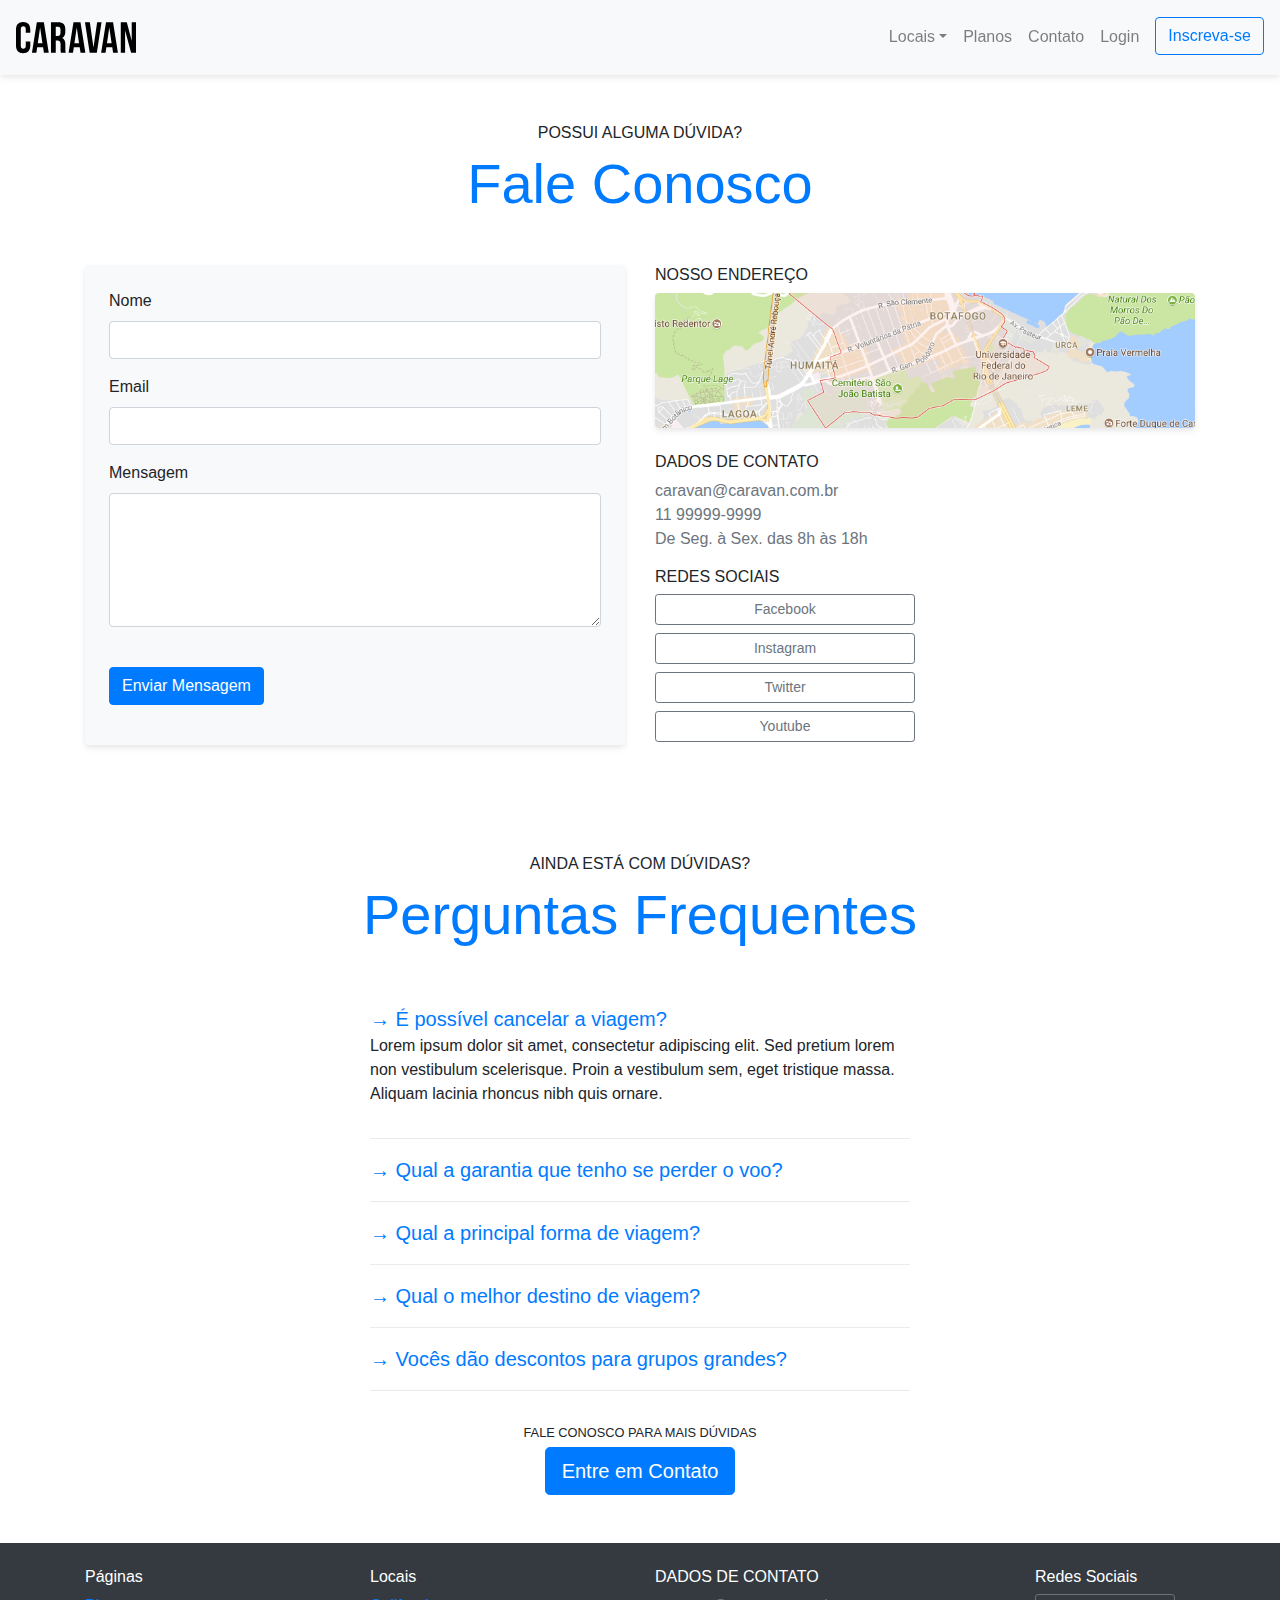
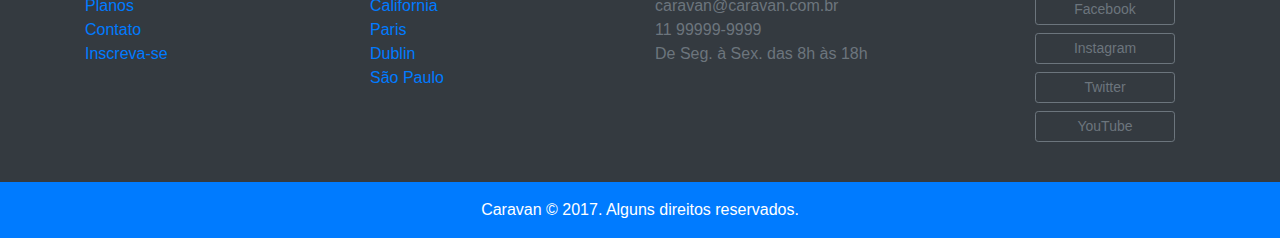
==== contato.html @ b4006103 "Adicionado as páginas: Contato, Local e Planos" ====
<!DOCTYPE html>
<html lang="en">
<head>
    <meta charset="UTF-8">
    <meta http-equiv="X-UA-Compatible" content="IE=edge">
    <meta name="viewport" content="width=device-width, initial-scale=1.0">

    <link rel="stylesheet" href="/css/bootstrap.css">
    <link rel="stylesheet" href="/css/style.css">
    <title>Caravan</title>
</head>
<body>
  <!-- Abre Modal -->
    <div class="modal fade" id="modalLogin" tabindex="-1" role="dialog" aria-labelledby="modalLoginTitulo" aria-hidden="true">
      <div class="modal-dialog" role="document">
        <div class="modal-content">
          <div class="modal-header">
            <h5 class="modal-title" id="modalLoginTitulo">Entre na Sua Conta</h5>
            <button type="button" class="close" data-dismiss="modal" aria-label="Close">
              <span aria-hidden="true">×</span>
            </button>
          </div>
          <div class="modal-body">
            <form>
              <div class="form-group">
                <label for="loginEmail">Email</label>
                <input type="email" class="form-control" id="loginEmail">
              </div>
              <div class="form-group">
                <label for="loginSenha">Senha</label>
                <input type="password" class="form-control" id="loginSenha">
              </div>
              <button type="submit" class="btn btn-primary">Entrar na Conta</button>
              <small class="form-text text-muted">Esqueceu a senha? <a href="#">Clique aqui</a>.</small>
            </form>
          </div>
        </div>
      </div>
    </div>
    <!-- Fecha Modal -->
    <nav class="navbar navbar-expand-md navbar-light bg-light fixed-top py-3 box-shadow">
      <a href="index.html" class="navbar-brand">
        <img src="img/caravan.svg" alt="Caravan">
      </a>
      
      <button class="navbar-toggler" type="button" data-toggle="collapse" data-target="#navbarSupportedContent" aria-controls="navbarSupportedContent" aria-expanded="true" aria-label="Abrir Navegação">
        <span class="navbar-toggler-icon"></span>
      </button>
      
      <div class="navbar-collapse collapse show" id="navbarSupportedContent" style="">
        <ul class="navbar-nav ml-auto">
          <li class="nav-item dropdown">
            <a class="nav-link dropdown-toggle" href="#" id="navbarDropdown" role="button" data-toggle="dropdown" aria-haspopup="true" aria-expanded="false">Locais</a>
            <div class="dropdown-menu" aria-labelledby="navbarDropdown">
              <a class="dropdown-item" href="local.html">California</a>
              <a class="dropdown-item" href="local.html">Paris</a>
              <a class="dropdown-item" href="local.html">Dublin</a>
              <a class="dropdown-item" href="local.html">São Paulo</a>
            </div>
          </li>
          <li class="nav-item">
            <a class="nav-link" href="planos.html">Planos</a>
          </li>
          <li class="nav-item">
            <a class="nav-link" href="contato.html">Contato</a>
          </li>
          <li class="nav-item">
            <a class="nav-link" href="#" data-toggle="modal" data-target="#modalLogin">Login</a>
          </li>
          <li class="nav-item">
            <a class="btn btn-outline-primary ml-md-2" href="inscricao.html">Inscreva-se</a>
          </li>
        </ul>
      </div>
    </nav>

    <section class="container">
      <div class="my-5 text-center">
        <span class="h6 d-block">POSSUI ALGUMA DÚVIDA?</span>
        <h2 class="display-4 text-primary">Fale Conosco</h2>
      </div>
      <div class="row">
        <div class="col-lg mb-5">
          <form class="bg-light rounded p-4 box-shadow" action="">
            <div class="form-group">
              <label for="clienteNome">Nome</label>
              <input type="text" class="form-control" id="clienteNome">
            </div>
            <div class="form-group">
              <label for="clienteEmail">Email</label>
              <input type="email" class="form-control" id="clienteEmail">
            </div>
            <div class="form-group">
              <label for="clienteMensagem">Mensagem</label>
              <textarea id="clienteMensagem" class="form-control" rows="5"></textarea>
            </div>
            <button type="submit" class="btn btn-primary mt-4 mb-3">Enviar Mensagem</button>
          </form>
        </div>
        <div class="col-lg mb-5">
          <h2 class="h6">NOSSO ENDEREÇO</h2>
          <a href="#"><img class="img-fluid box-shadow rounded mb-4" src="img/mapa.png" alt="Endereço da Empresa"></a>
          <h2 class="h6">DADOS DE CONTATO</h2>
          <ul class="list-unstyled text-secondary">
            <li>caravan@caravan.com.br</li>
            <li>11 99999-9999</li>
            <li>De Seg. à Sex. das 8h às 18h</li>
          </ul>
          <h2 class="h6">REDES SOCIAIS</h2>
          <ul class="list-unstyled" style="max-width: 260px">
            <li><a class="btn btn-outline-secondary btn-sm btn-block mb-2" href="#">Facebook</a></li>
            <li><a class="btn btn-outline-secondary btn-sm btn-block mb-2" href="#">Instagram</a></li>
            <li><a class="btn btn-outline-secondary btn-sm btn-block mb-2" href="#">Twitter</a></li>
            <li><a class="btn btn-outline-secondary btn-sm btn-block mb-2" href="#">Youtube</a></li>
          </ul>
        </div>
      </div>
    </section>
  
    <section class="container">
      <div class="my-5 text-center">
        <span class="h6 d-block">AINDA ESTÁ COM DÚVIDAS?</span>
        <h2 class="display-4 text-primary">Perguntas Frequentes</h2>
      </div>
      <div class="row justify-content-center">
        <div class="col-md-6" id="perguntasFrequentes">
          <div class="pergunta py-2">
            <a class="lead" data-toggle="collapse" href="#pergunta1" aria-expanded="true" aria-controls="pergunta1">→ É possível cancelar a viagem?</a>
            <div id="pergunta1" class="collapse show" data-parent="#perguntasFrequentes" role="tabpanel" style="">
              <p>Lorem ipsum dolor sit amet, consectetur adipiscing elit. Sed pretium lorem non vestibulum scelerisque. Proin a vestibulum sem, eget tristique massa. Aliquam lacinia rhoncus nibh quis ornare.</p>
            </div>
          </div>
          <div class="dropdown-divider"></div>
          <div class="pergunta py-2">
            <a class="lead collapsed" data-toggle="collapse" href="#pergunta2" aria-expanded="false" aria-controls="pergunta2">→ Qual a garantia que tenho se perder o voo?</a>
            <div id="pergunta2" class="collapse" data-parent="#perguntasFrequentes" role="tabpanel" style="">
              <p>Lorem ipsum dolor sit amet, consectetur adipiscing elit. Sed pretium lorem non vestibulum scelerisque. Proin a vestibulum sem, eget tristique massa. Aliquam lacinia rhoncus nibh quis ornare.</p>
            </div>
          </div>
          <div class="dropdown-divider"></div>
          <div class="pergunta py-2">
            <a class="lead collapsed" data-toggle="collapse" href="#pergunta3" aria-expanded="false" aria-controls="pergunta3">→ Qual a principal forma de viagem?</a>
            <div id="pergunta3" class="collapse" data-parent="#perguntasFrequentes" role="tabpanel" style="">
              <p>Lorem ipsum dolor sit amet, consectetur adipiscing elit. Sed pretium lorem non vestibulum scelerisque. Proin a vestibulum sem, eget tristique massa. Aliquam lacinia rhoncus nibh quis ornare.</p>
            </div>
          </div>
          <div class="dropdown-divider"></div>
          <div class="pergunta py-2">
            <a class="lead collapsed" data-toggle="collapse" href="#pergunta4" aria-expanded="false" aria-controls="pergunta4">→ Qual o melhor destino de viagem?</a>
            <div id="pergunta4" class="collapse" data-parent="#perguntasFrequentes" role="tabpanel" style="">
              <p>Lorem ipsum dolor sit amet, consectetur adipiscing elit. Sed pretium lorem non vestibulum scelerisque. Proin a vestibulum sem, eget tristique massa. Aliquam lacinia rhoncus nibh quis ornare.</p>
            </div>
          </div>
          <div class="dropdown-divider"></div>
          <div class="pergunta py-2">
            <a class="lead" data-toggle="collapse" href="#pergunta5" aria-expanded="true" aria-controls="pergunta5">→ Vocês dão descontos para grupos grandes?</a>
            <div id="pergunta5" class="collapse" data-parent="#perguntasFrequentes" role="tabpanel">
              <p>Lorem ipsum dolor sit amet, consectetur adipiscing elit. Sed pretium lorem non vestibulum scelerisque. Proin a vestibulum sem, eget tristique massa. Aliquam lacinia rhoncus nibh quis ornare.</p>
            </div>
          </div>
          <div class="dropdown-divider"></div>
        </div>
      </div>
      <div class="text-center my-4">
        <p class="small m-1">FALE CONOSCO PARA MAIS DÚVIDAS</p>
        <a class="btn btn-primary btn-lg" href="contato.html">Entre em Contato</a>
      </div>
    </section>

    <footer class="bg-dark text-white mt-5">
      <div class="container py-4">
        <div class="row">
          <div class="col-md-3">
            <h4 class="h6">Páginas</h4>
            <ul class="list-unstyled">
              <li><a href="planos.html">Planos</a></li>
              <li><a href="contato.html">Contato</a></li>
              <li><a href="inscricao.html">Inscreva-se</a></li>
            </ul>
          </div>
          <div class="col-md-3">
            <h4 class="h6">Locais</h4>
            <ul class="list-unstyled">
              <li><a href="local.html">California</a></li>
              <li><a href="local.html">Paris</a></li>
              <li><a href="local.html">Dublin</a></li>
              <li><a href="local.html">São Paulo</a></li>
            </ul>
          </div>
          <div class="col-md-4">
            <h4 class="h6">DADOS DE CONTATO</h4>
            <ul class="list-unstyled text-secondary">
              <li>caravan@caravan.com.br</li>
              <li>11 99999-9999</li>
              <li>De Seg. à Sex. das 8h às 18h</li>
            </ul>
          </div>
          <div class="col-md-2">
            <h4 class="h6">Redes Sociais</h4>
            <ul class="list-unstyled">
              <li><a class="btn btn-outline-secondary btn-sm btn-block mb-2" 
                     href="#" style="max-width: 140px;">Facebook</a></li>
              <li><a class="btn btn-outline-secondary btn-sm btn-block mb-2" 
                     href="#" style="max-width: 140px;">Instagram</a></li>
              <li><a class="btn btn-outline-secondary btn-sm btn-block mb-2" 
                     href="#" style="max-width: 140px;">Twitter</a></li>
              <li><a class="btn btn-outline-secondary btn-sm btn-block mb-2" 
                     href="#" style="max-width: 140px;">YouTube</a></li>
            </ul>
          </div>
        </div>
      </div>
      <div class="bg-primary text-center py-3">
        <p class="mb-0">Caravan © 2017. Alguns direitos reservados.</p>
      </div>
    </footer>
    
    <script type="text/javascript" src="js/jquery-3.4.1.slim.min.js"></script>
    <script type="text/javascript" src="js/popper.min.js"></script>
    <script type="text/javascript" src="js/bootstrap.js"></script>
    <script type="text/javascript" src="js/app.js"></script>
</body>
</html>
---- css/style.css ----
body {
    padding-top: 75px;
}
.box-shadow {
    box-shadow: 0 2px 4px 0 rgba(0, 0, 0, .05),
                0 4px 8px 0 rgba(0, 0, 0, .05);
}

#home-quote {
    background: url('../img/bg-quote.jpg') center center;
    background-size: cover;
  }

@media (max-width: 767px){
    #home-quote .display-4{
        font-size: 2.5rem;
    }
    body {
        padding-top: 0px;
    }
    .fixed-top {
        position: relative;
    }
}

.lista-plano li + li {
    border-top: 1px solid rgba(0, 0, 0, .2);
}

.lista-plano li {
    padding: 1rem;
}
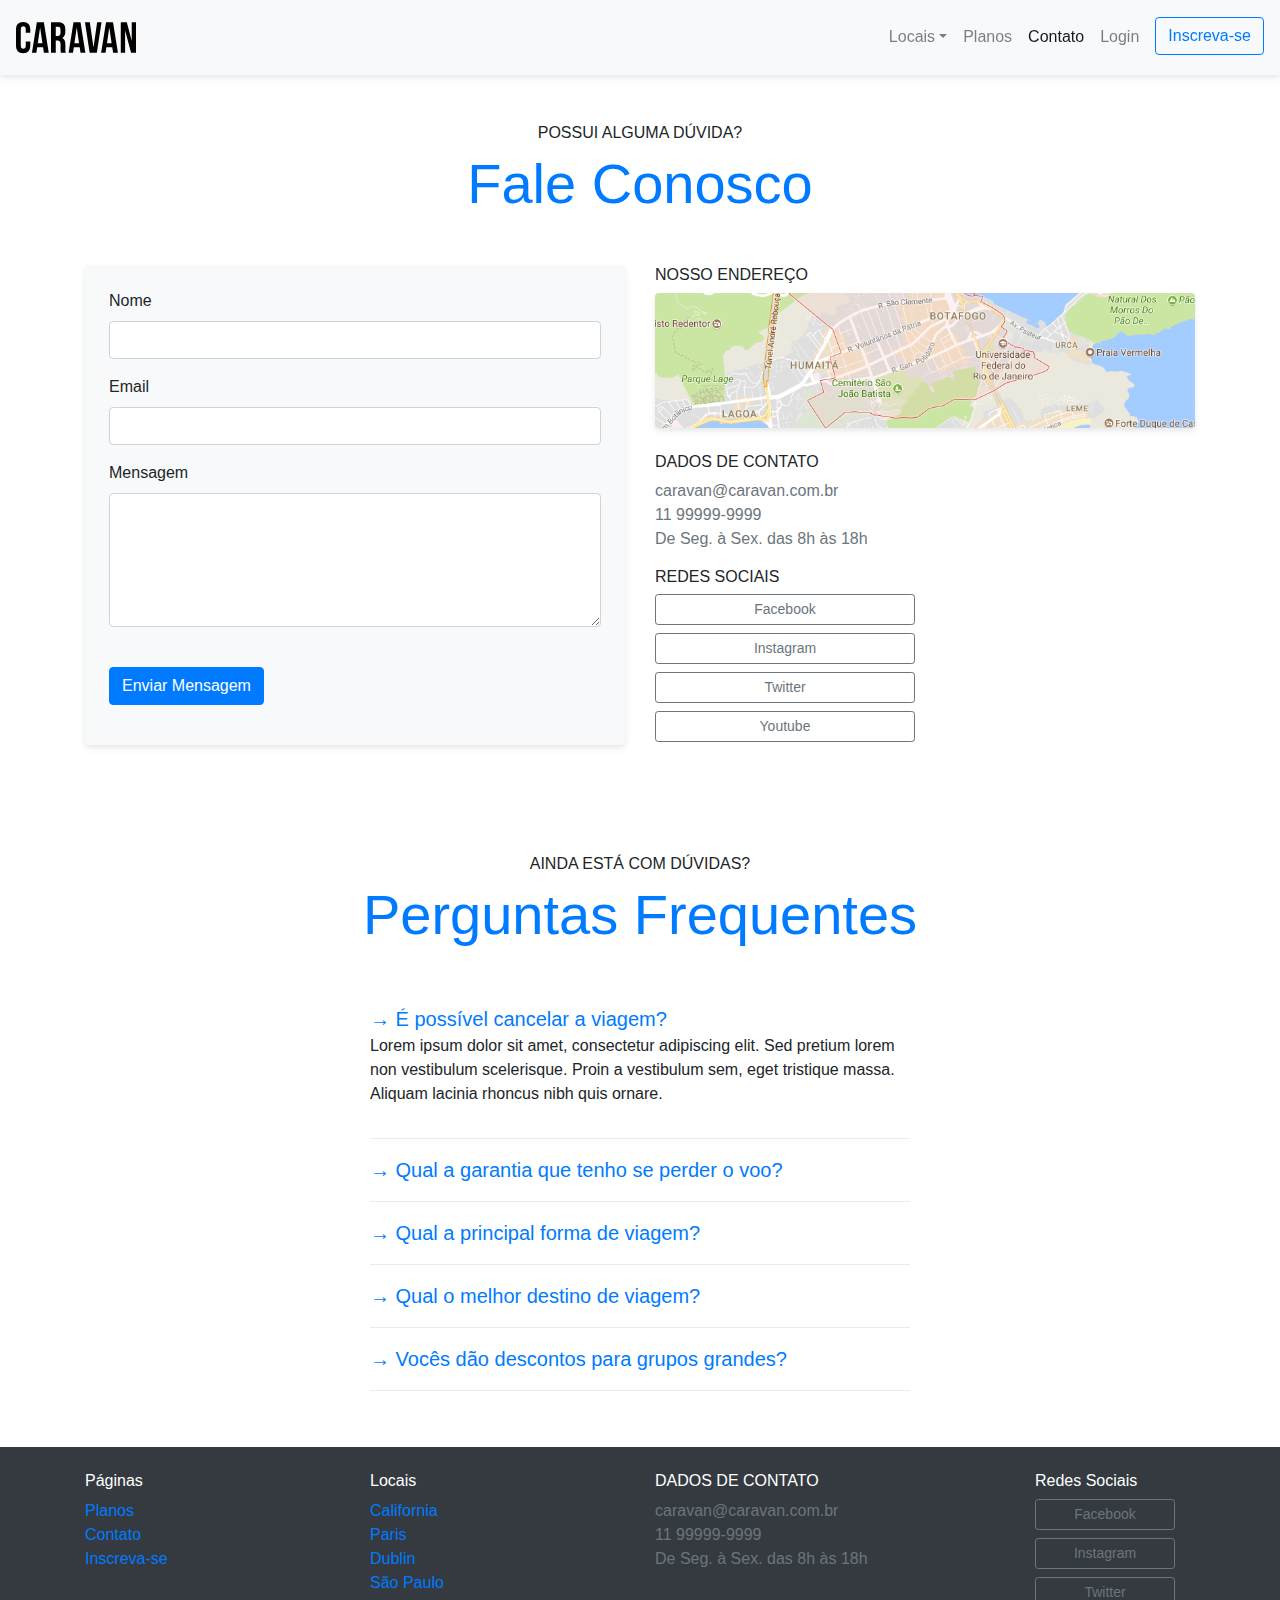
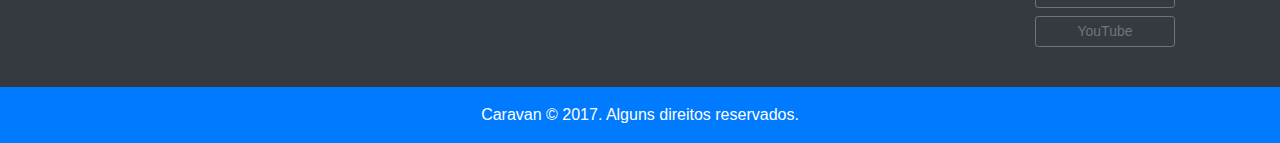
==== commit b4472a81: "Criado a pagina inscricao.html" ====
--- a/contato.html
+++ b/contato.html
@@ -7,7 +7,7 @@
 
     <link rel="stylesheet" href="/css/bootstrap.css">
     <link rel="stylesheet" href="/css/style.css">
-    <title>Caravan</title>
+    <title>Caravan - Contato</title>
 </head>
 <body>
   <!-- Abre Modal -->
@@ -62,7 +62,7 @@
             <a class="nav-link" href="planos.html">Planos</a>
           </li>
           <li class="nav-item">
-            <a class="nav-link" href="contato.html">Contato</a>
+            <a class="nav-link active" href="contato.html">Contato</a>
           </li>
           <li class="nav-item">
             <a class="nav-link" href="#" data-toggle="modal" data-target="#modalLogin">Login</a>
@@ -77,7 +77,7 @@
     <section class="container">
       <div class="my-5 text-center">
         <span class="h6 d-block">POSSUI ALGUMA DÚVIDA?</span>
-        <h2 class="display-4 text-primary">Fale Conosco</h2>
+        <h1 class="display-4 text-primary">Fale Conosco</h1>
       </div>
       <div class="row">
         <div class="col-lg mb-5">
@@ -161,10 +161,6 @@
           <div class="dropdown-divider"></div>
         </div>
       </div>
-      <div class="text-center my-4">
-        <p class="small m-1">FALE CONOSCO PARA MAIS DÚVIDAS</p>
-        <a class="btn btn-primary btn-lg" href="contato.html">Entre em Contato</a>
-      </div>
     </section>
 
     <footer class="bg-dark text-white mt-5">
